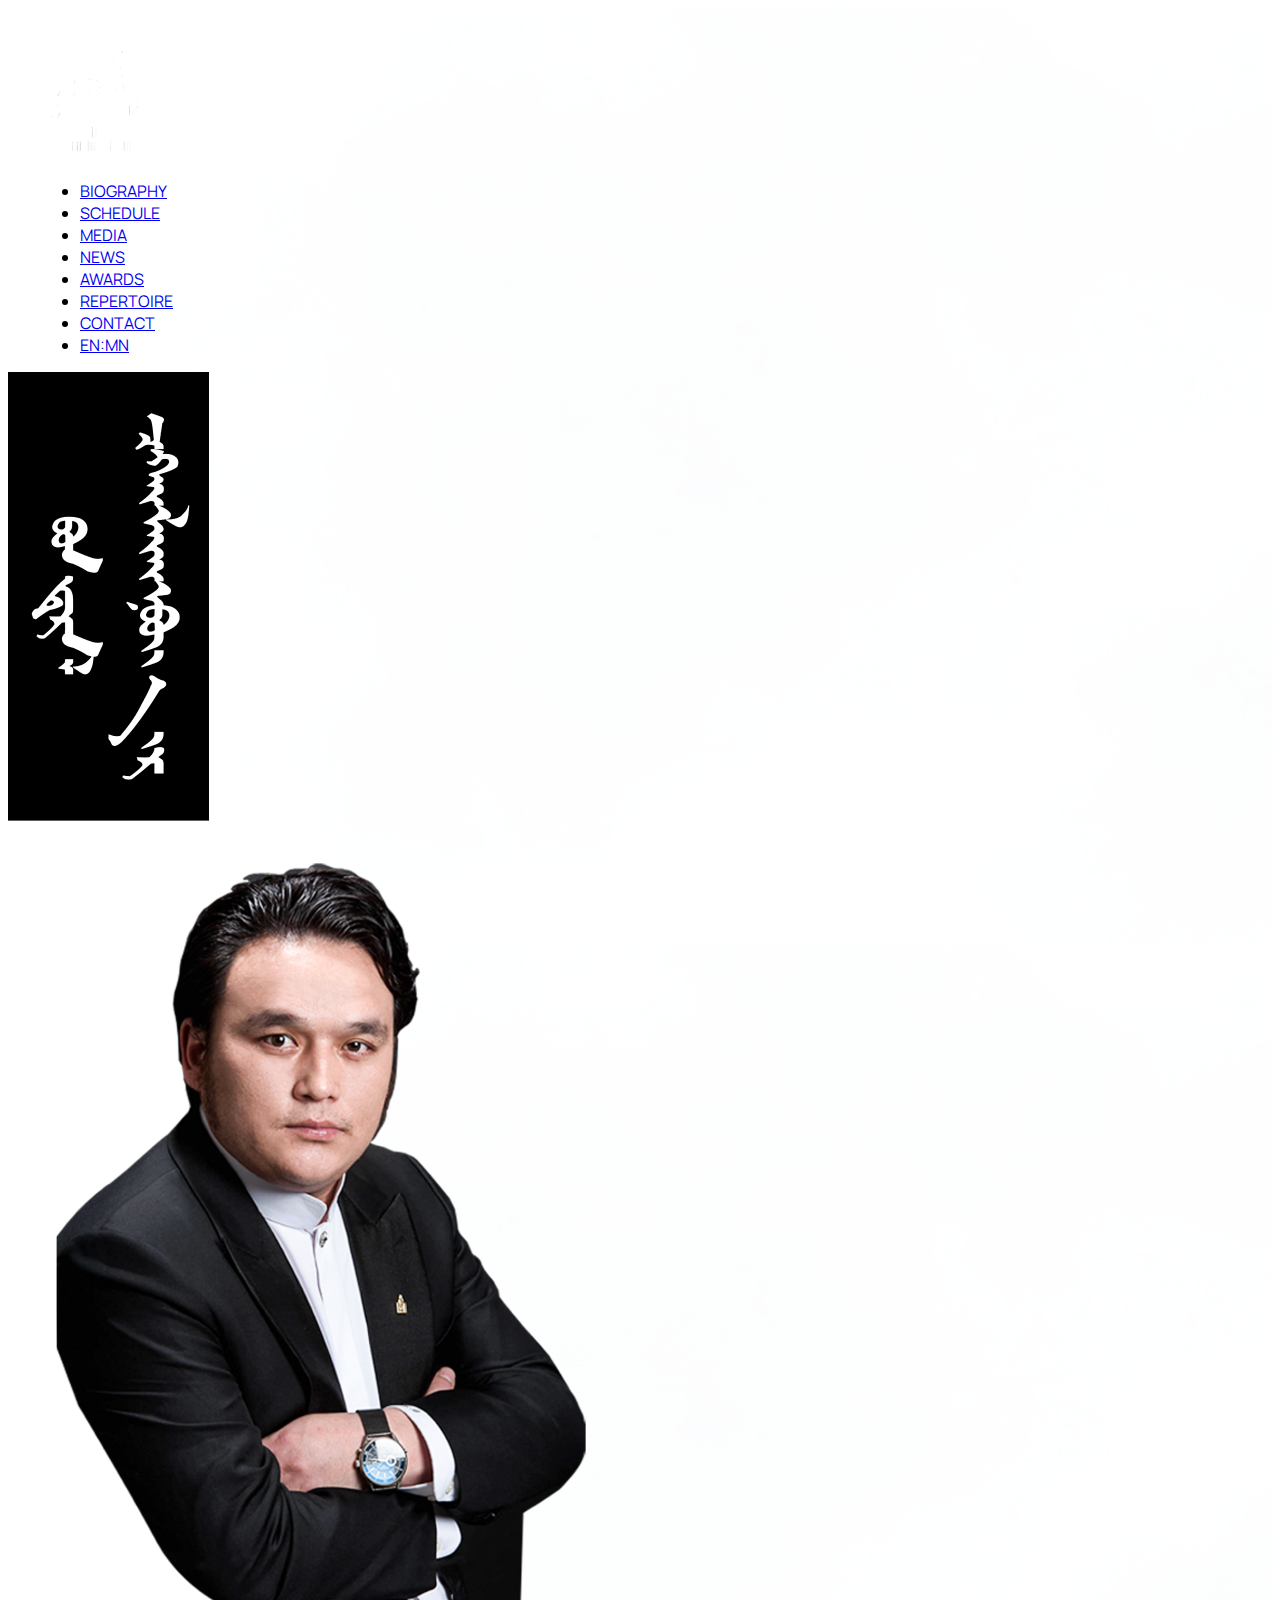
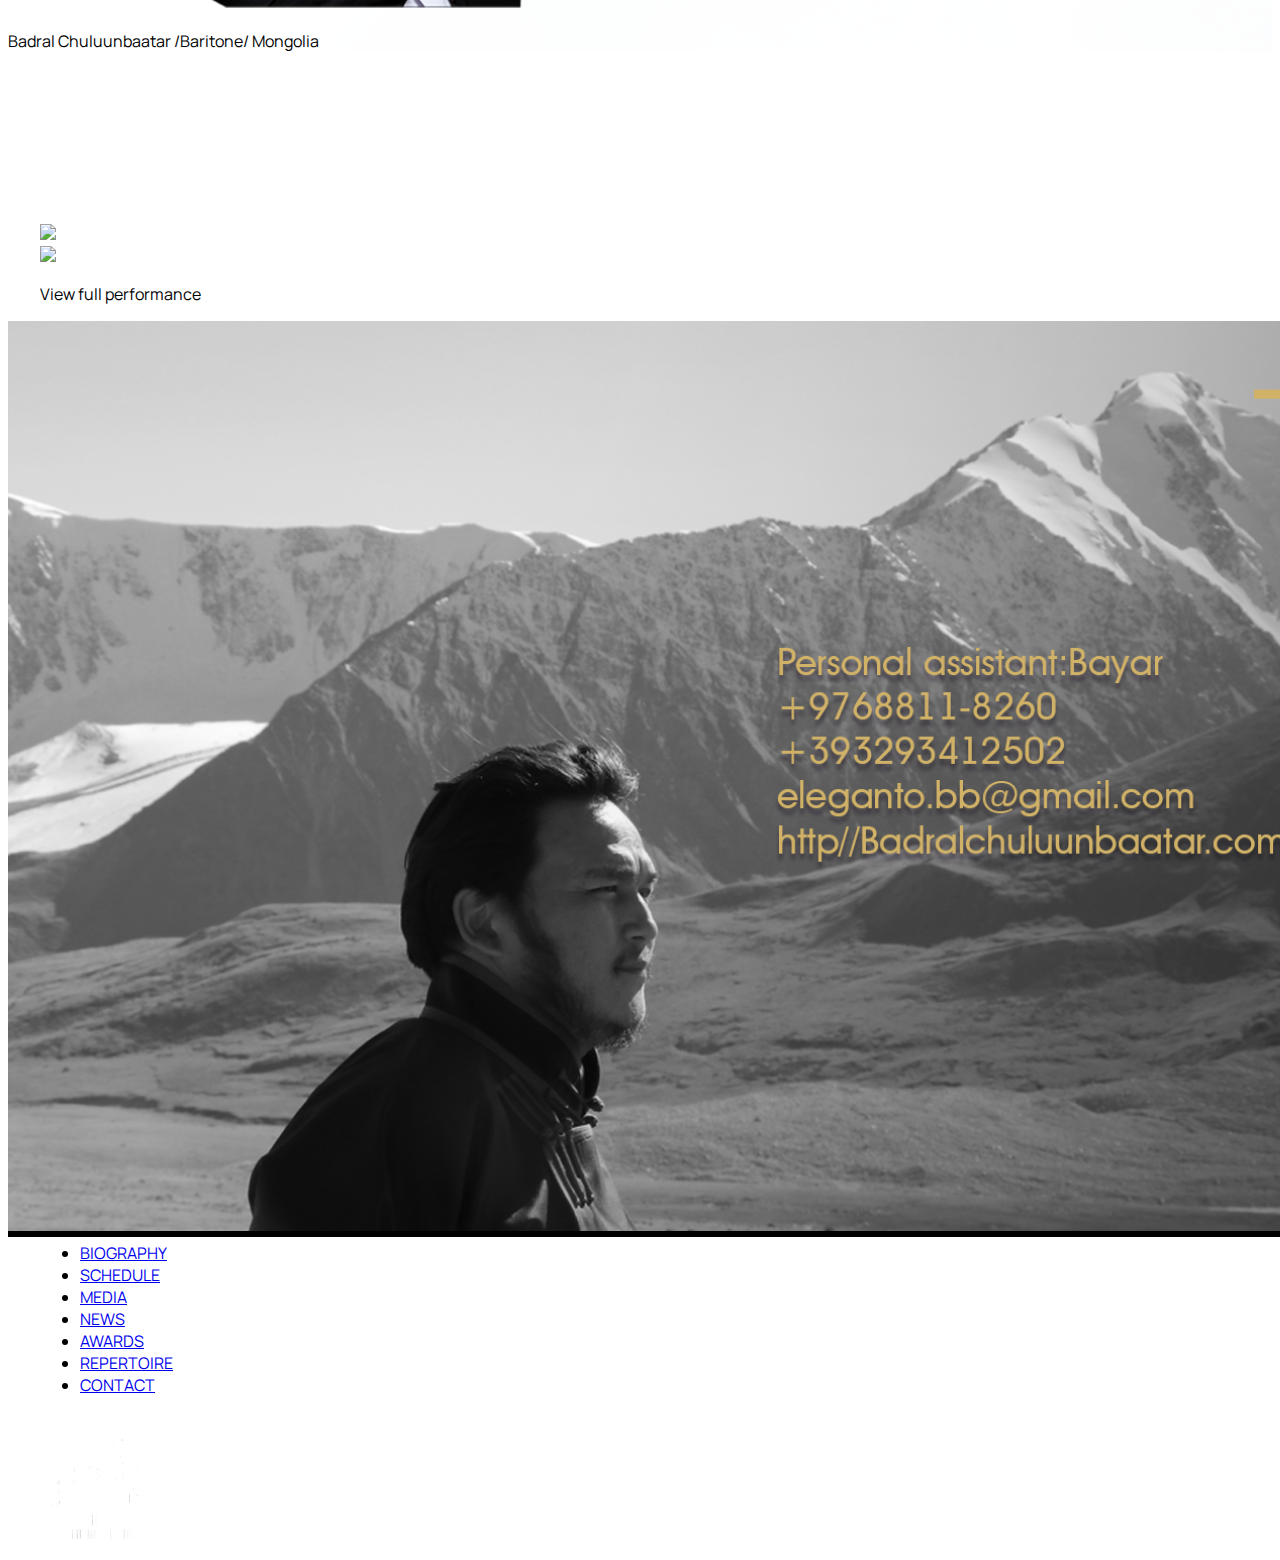
==== index.html @ d3bbe03e "commited" ====
<!DOCTYPE html>
<html lang="en">

<head>
  <meta charset="UTF-8">
  <meta http-equiv="X-UA-Compatible" content="IE=edge">
  <meta name="viewport" content="width=device-width, initial-scale=1.0">
  <title>Badral-Chuluunbaatar</title>
  <link rel="shortcut icon" type="image/png" href="./images/logo.png">
  <script src="https://cdn.tailwindcss.com"></script>
  <script src="https://kit.fontawesome.com/e61ce33beb.js" crossorigin="anonymous"></script>
  <link rel="stylesheet" href="global.css">
</head>

<body class="">
  <header class="bg-black bg-fixed h-screen bg-cover bg-no-repeat bg-left md:bg-center"
    style="background-image: url(/images/үүл\ 2.png);">
    <nav
      class="myContainer fixed md:static px-5 flex justify-between items-center w-full bg-black md:bg-transparent h-[80px] md:h-[140px]">
      <a href="/">
        <img src="images/logo.png" class="h-[60px] md:h-[115px]" />
      </a>
      <div class="text-white text-2xl md:hidden" id="menu-button">
        <i class="fa-sharp fa-solid fa-bars"></i>
      </div>
      <ul
        class="flex gap-5 fixed left-0 top-0 p-10 md:p-0 w-[320px] md:w-auto h-screen md:h-auto md:static flex-col md:flex-row bg-[#2F2F2F] md:bg-transparent"
        id="menu">
        <li class="hover:border-white border-b-2 border-transparent p-1">
          <a href="#" class="text-white">BIOGRAPHY</a>
        </li>
        <li class="hover:border-white border-b-2 border-transparent p-1">
          <a href="#" class="text-white">SCHEDULE</a>
        </li>
        <li class="hover:border-white border-b-2 border-transparent p-1">
          <a href="#" class="text-white">MEDIA</a>
        </li>
        <li class="hover:border-white border-b-2 border-transparent p-1">
          <a href="/news.html" class="text-white">NEWS</a>
        </li>
        <li class="hover:border-white border-b-2 border-transparent p-1">
          <a href="#" class="text-white">AWARDS</a>
        </li>
        <li class="hover:border-white border-b-2 border-transparent p-1">
          <a href="#" class="text-white">REPERTOIRE</a>
        </li>
        <li class="hover:border-white border-b-2 border-transparent p-1">
          <a href="#" class="text-white">CONTACT</a>
        </li>
        <li class=" border-2 p-1">
          <a href="#" class="text-white">EN:MN</a>
        </li>
      </ul>
    </nav>
    <div class="flex flex-col md:flex-row overflow-hidden h-[calc(100vh-139px)]">
      <div class="flex-[3] md:flex-[1] flex h-full object-fit justify-end px-5">
        <div class="flex items-center">
          <img src="images/mongolBichig.png" class="md:h-[70%] object-contain" />
        </div>
        <div class="flex items-end">
          <img src="images/person.png" class="object-contain lg:h-full" />
        </div>
      </div>
      <div class="flex-[1] flex justify-center items-center bg-black md:bg-transparent">
        <p class="text-white text-2xl text-center md:text-3xl w-[300px]">
          Badral Chuluunbaatar
          /Baritone/ Mongolia
        </p>
      </div>
    </div>
  </header>
  <div class="flex justify-center gap-10 bg-black py-7">
    <a href="#" class="text-white text-[30px] hover:scale-150 duration-100"><i class="fa-brands fa-spotify"></i></a>
    <a href="#" class="text-white text-[30px] hover:scale-150 duration-100"><i class="fa-brands fa-youtube"></i></i></a>
    <a href="#" class="text-white text-[30px] hover:scale-150 duration-100"><i
        class="fa-brands fa-square-twitter"></i></i></a>
    <a href="#" class="text-white text-[30px] hover:scale-150 duration-100"><i class="fa-brands fa-instagram"></i></a>
  </div>
  <section class="bg-[#131315]">
    <div class="myContainer sm:px-11 px-5 py-8 sm:py-11">
      <video id="video1" class="md:h-[550px] object-cover bg-black w-full" autoplay muted>
        <source
          src="video/y2mate.com - GVerdi La Traviata Emanuele DAguanno  Badral Chuluunbaatar  Teatro Verdi di Pisa 2021_v720P.mp4"
          type="video/mp4">
        <!-- <source src="mov_bbb.ogg" type="video/ogg"> -->
      </video>
    </div>
  </section>
  <section class="bg-[#060622]">
    <div class="myContainer sm:px-11 px-5 py-8 sm:py-11">
      <img src="https://mariinskiy.com/photos_info/person/baritone/Badral__Chuluunbaatar/big/1575580281_329.jpg"
        class="h-[200px] sm:h-[550px] object-cover w-full" />
    </div>
  </section>
  <section class="bg-[#000]">
    <div class="myContainer sm:px-11 px-5 py-8 sm:py-11">
      <img
        src="https://thevendry.com/cdn-cgi/image/height=1280,width=1280,fit=contain,metadata=none/https%3A%2F%2Fs3.us-east-1.amazonaws.com%2Fuploads.thevendry.co%2F23052%2F1670606468053_66450133_2830422076973423_9157054954370760704_n.jpg"
        class="h-[200px] sm:h-[550px] object-cover w-full" />
    </div>
  </section>
  <div class="bg-[#2F2F2F]">
    <div class="myContainer sm:px-11 px-5 py-5">
      <p class="text-white text-center text-lg">View full performance</p>
    </div>
  </div>
  <section class="bg-[#000]">
    <div class="flex justify-center">
      <img src="/images/contact 2.png" />
    </div>
  </section>

  <footer>
    <div class="bg-black">
      <ul class="flex gap-10 myContainer sm:px-11 px-5 md:flex-row flex-col items-center  py-10 justify-center">
        <li class="hover:border-white border-b-2 border-transparent p-1">
          <a href="#" class="text-white">BIOGRAPHY</a>
        </li>
        <li class="hover:border-white border-b-2 border-transparent p-1">
          <a href="#" class="text-white">SCHEDULE</a>
        </li>
        <li class="hover:border-white border-b-2 border-transparent p-1">
          <a href="#" class="text-white">MEDIA</a>
        </li>
        <li class="hover:border-white border-b-2 border-transparent p-1">
          <a href="#" class="text-white">NEWS</a>
        </li>
        <li class="hover:border-white border-b-2 border-transparent p-1">
          <a href="#" class="text-white">AWARDS</a>
        </li>
        <li class="hover:border-white border-b-2 border-transparent p-1">
          <a href="#" class="text-white">REPERTOIRE</a>
        </li>
        <li class="hover:border-white border-b-2 border-transparent p-1">
          <a href="#" class="text-white">CONTACT</a>
        </li>
      </ul>
    </div>

    <div class="bg-[#060622]">
      <div class="myContainer  sm:px-11 px-5 flex items-center justify-between h-[130px] ">
        <div class="flex-[1]">
          <img src="images/logo.png" class="h-[100px]" />
        </div>
        <div class="flex flex-row gap-10">
          <a href="#" class="text-white text-[30px] hover:scale-150 duration-100"><i
              class="fa-brands fa-spotify"></i></a>
          <a href="#" class="text-white text-[30px] hover:scale-150 duration-100"><i
              class="fa-brands fa-youtube"></i></i></a>
          <a href="#" class="text-white text-[30px] hover:scale-150 duration-100"><i
              class="fa-brands fa-square-twitter"></i></i></a>
          <a href="#" class="text-white text-[30px] hover:scale-150 duration-100"><i
              class="fa-brands fa-instagram"></i></a>
        </div>
      </div>
    </div>

  </footer>

  <script>
    const menuBtn = document.getElementById("menu-button");
    const menu = document.getElementById("menu");

    menuBtn.addEventListener("click", () => {
      menu.classList.toggle("left-[-100%]")
    })
  </script>

</body>

</html>
---- global.css ----
@import url("https://fonts.googleapis.com/css2?family=Manrope:wght@400;800&display=swap");

body * {
  font-family: "Manrope", sans-serif;
  box-sizing: border-box;
}

.myContainer {
  max-width: 1200px;
  margin: auto;
}
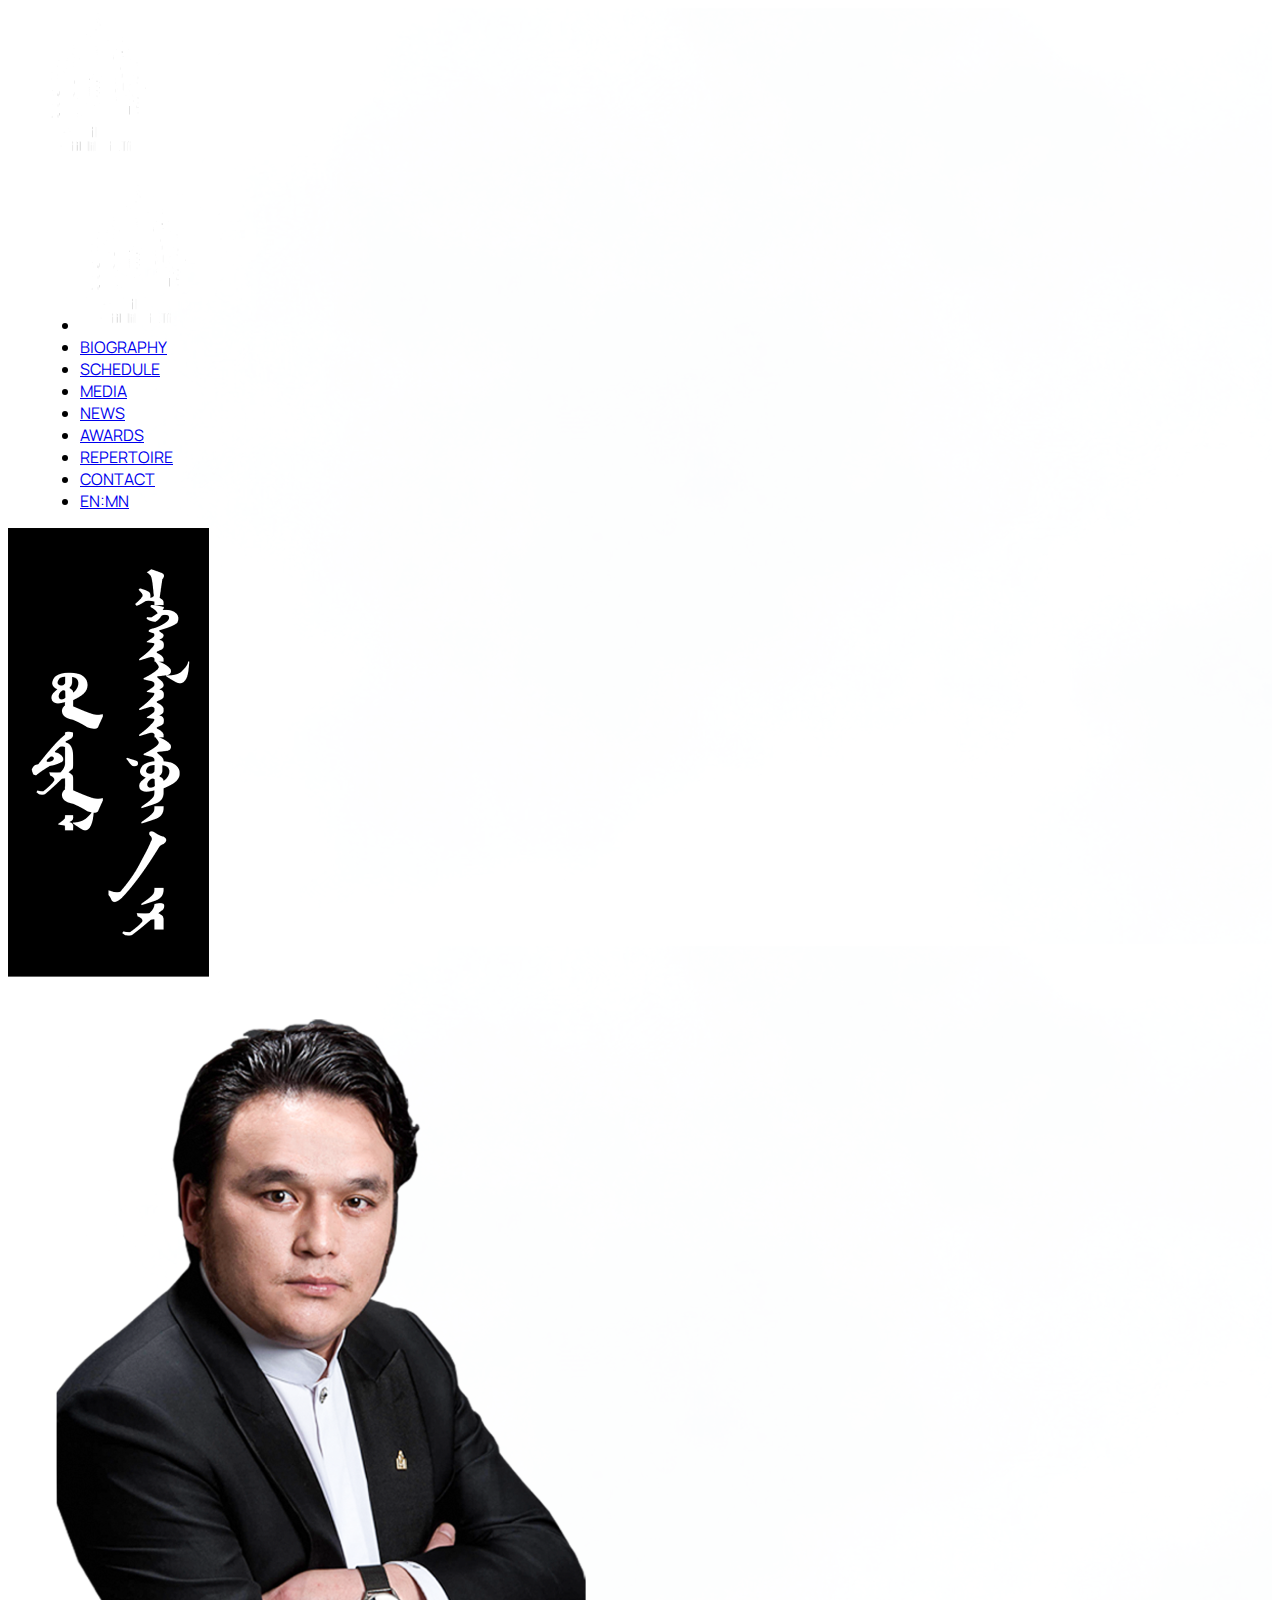
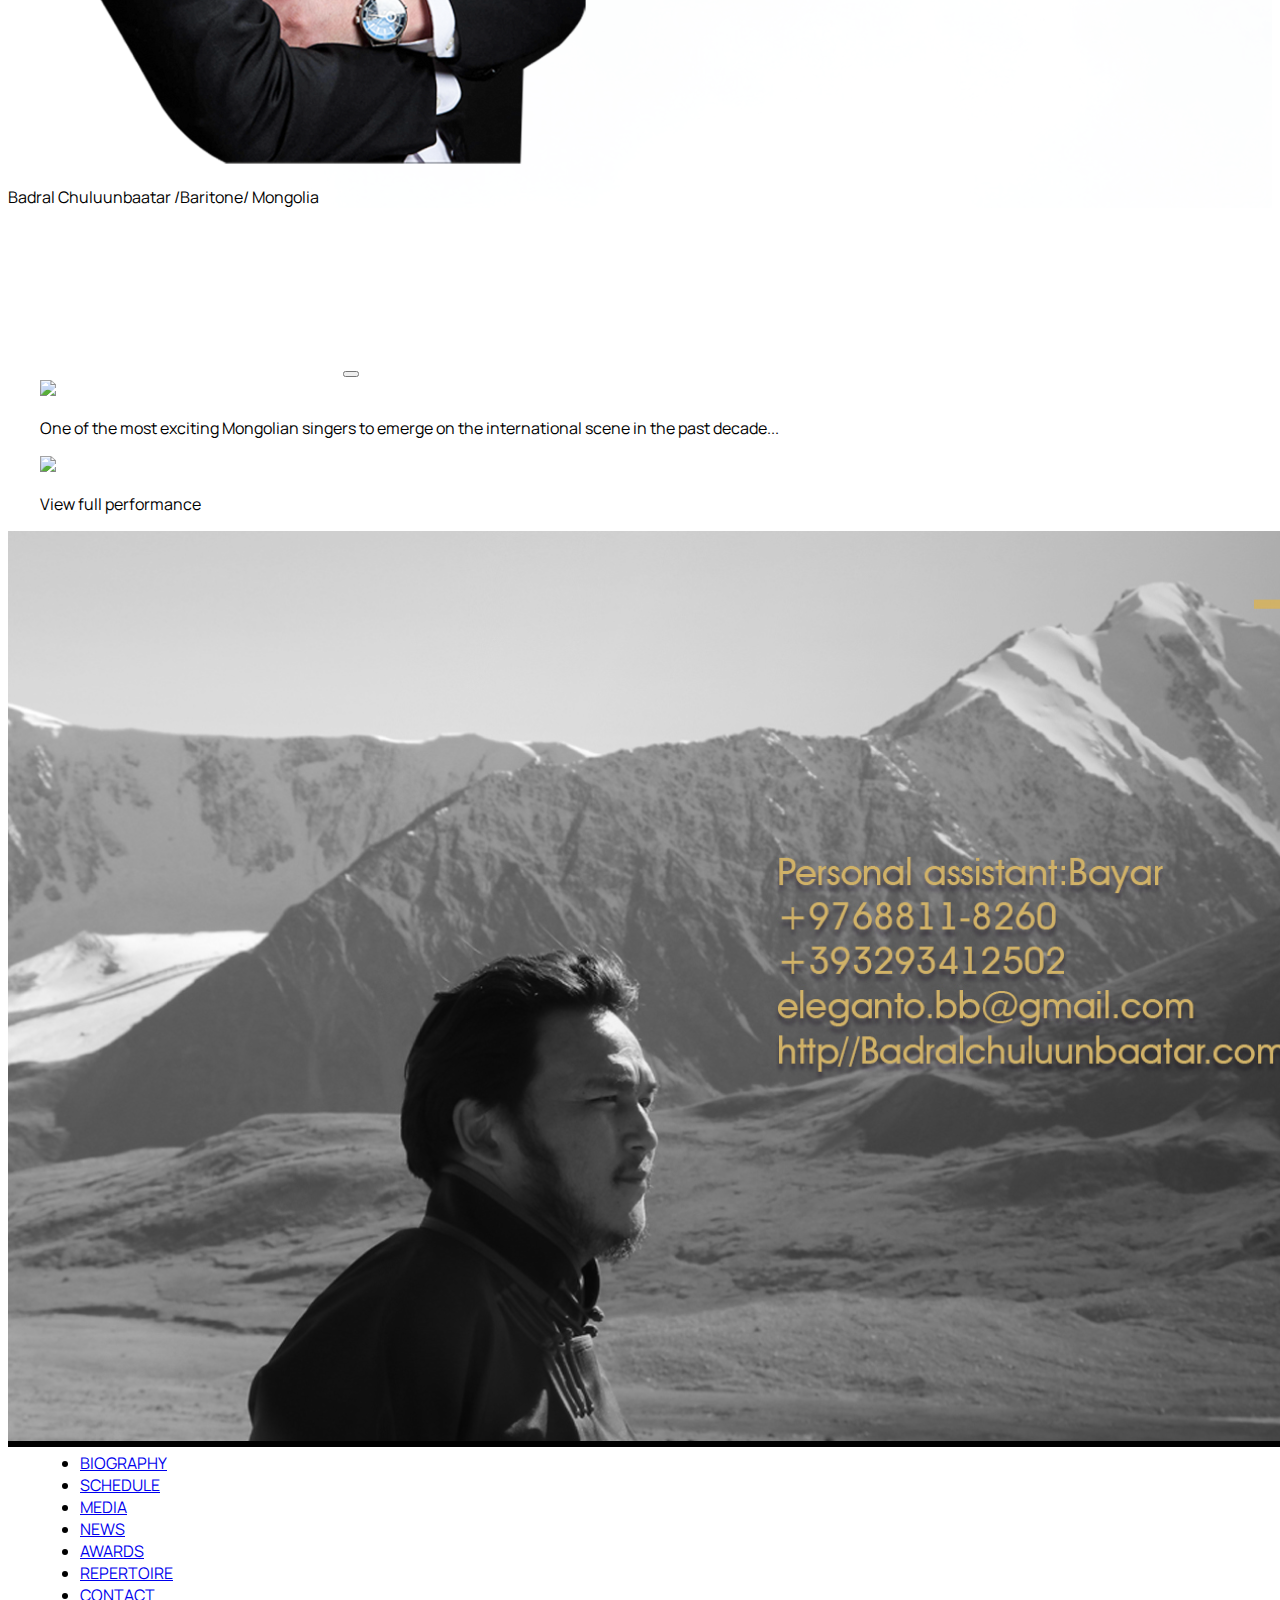
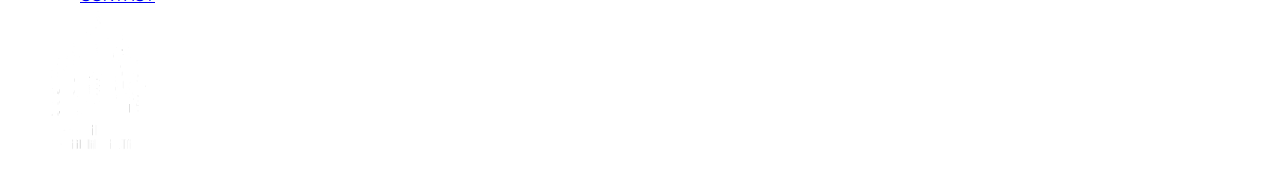
==== commit e2098bd5: "footer video zaslaa" ====
--- a/index.html
+++ b/index.html
@@ -16,7 +16,7 @@
   <header class="bg-black bg-fixed h-screen bg-cover bg-no-repeat bg-left md:bg-center"
     style="background-image: url(/images/үүл\ 2.png);">
     <nav
-      class="myContainer fixed md:static px-5 flex justify-between items-center w-full bg-black md:bg-transparent h-[80px] md:h-[140px]">
+      class="myContainer z-50 fixed md:static px-5 flex justify-between items-center w-full bg-black md:bg-transparent h-[80px] md:h-[140px]">
       <a href="/">
         <img src="images/logo.png" class="h-[60px] md:h-[115px]" />
       </a>
@@ -24,8 +24,11 @@
         <i class="fa-sharp fa-solid fa-bars"></i>
       </div>
       <ul
-        class="flex gap-5 fixed left-0 top-0 p-10 md:p-0 w-[320px] md:w-auto h-screen md:h-auto md:static flex-col md:flex-row bg-[#2F2F2F] md:bg-transparent"
+        class="flex gap-5 fixed transition duration-150  left-[-100%] top-0 py-10 px-20 md:p-0 w-[280px] md:w-auto h-screen md:h-auto md:static flex-col md:flex-row bg-[#2F2F2F] md:bg-transparent"
         id="menu">
+        <li class="w-full flex justify-center md:hidden">
+          <img src="images/logo.png" />
+        </li>
         <li class="hover:border-white border-b-2 border-transparent p-1">
           <a href="#" class="text-white">BIOGRAPHY</a>
         </li>
@@ -44,21 +47,21 @@
         <li class="hover:border-white border-b-2 border-transparent p-1">
           <a href="#" class="text-white">REPERTOIRE</a>
         </li>
-        <li class="hover:border-white border-b-2 border-transparent p-1">
+        <li class="hover:border-white border-b-2 border-transparent p-1  hidden lg:block">
           <a href="#" class="text-white">CONTACT</a>
         </li>
-        <li class=" border-2 p-1">
+        <li class=" border-2 p-1 hidden lg:block">
           <a href="#" class="text-white">EN:MN</a>
         </li>
       </ul>
     </nav>
-    <div class="flex flex-col md:flex-row overflow-hidden h-[calc(100vh-139px)]">
+    <div class="flex flex-col md:flex-row overflow-hidden h-full md:h-[calc(100vh-139px)]">
       <div class="flex-[3] md:flex-[1] flex h-full object-fit justify-end px-5">
         <div class="flex items-center">
           <img src="images/mongolBichig.png" class="md:h-[70%] object-contain" />
         </div>
         <div class="flex items-end">
-          <img src="images/person.png" class="object-contain lg:h-full" />
+          <img src="images/person.png" class="object-contain xl:h-full" />
         </div>
       </div>
       <div class="flex-[1] flex justify-center items-center bg-black md:bg-transparent">
@@ -77,19 +80,35 @@
     <a href="#" class="text-white text-[30px] hover:scale-150 duration-100"><i class="fa-brands fa-instagram"></i></a>
   </div>
   <section class="bg-[#131315]">
-    <div class="myContainer sm:px-11 px-5 py-8 sm:py-11">
-      <video id="video1" class="md:h-[550px] object-cover bg-black w-full" autoplay muted>
-        <source
-          src="video/y2mate.com - GVerdi La Traviata Emanuele DAguanno  Badral Chuluunbaatar  Teatro Verdi di Pisa 2021_v720P.mp4"
-          type="video/mp4">
-        <!-- <source src="mov_bbb.ogg" type="video/ogg"> -->
-      </video>
+    <div class="myContainer  sm:px-11 px-5 py-8 sm:py-11">
+      <div class="relative group/item">
+        <video id="video1" onclick="playPause()" class="md:h-[550px] object-cover bg-black w-full">
+          <source
+            src="video/y2mate.com - GVerdi La Traviata Emanuele DAguanno  Badral Chuluunbaatar  Teatro Verdi di Pisa 2021_v720P.mp4"
+            type="video/mp4">
+          <!-- <source src="mov_bbb.ogg" type="video/ogg"> -->
+        </video>
+        <button id="playButton" onclick="playPause()"
+          class="absolute top-[50%] translate-y-[-50%] drop-shadow-lg left-[50%] translate-x-[-50%] text-white text-[50px] md:text-[70px]">
+          <i class="fa-regular fa-circle-play"></i>
+        </button>
+      </div>
+
     </div>
   </section>
   <section class="bg-[#060622]">
-    <div class="myContainer sm:px-11 px-5 py-8 sm:py-11">
-      <img src="https://mariinskiy.com/photos_info/person/baritone/Badral__Chuluunbaatar/big/1575580281_329.jpg"
-        class="h-[200px] sm:h-[550px] object-cover w-full" />
+    <div class="myContainer sm:px-11 px-5 py-8 sm:py-11 ">
+      <div class="relative">
+        <img src="https://mariinskiy.com/photos_info/person/baritone/Badral__Chuluunbaatar/big/1575580281_329.jpg"
+          class="h-[200px] sm:h-[550px] object-cover w-full" />
+        <p
+          class="absolute drop-shadow-2xl md:text-xl left-3 bottom-3 right-3 md:left-10 md:bottom-10  max-w-[433px] z-50 text-white">
+          One of the most exciting
+          Mongolian singers
+          to emerge on the international scene in the past decade...
+        </p>
+      </div>
+
     </div>
   </section>
   <section class="bg-[#000]">
@@ -138,11 +157,12 @@
     </div>
 
     <div class="bg-[#060622]">
-      <div class="myContainer  sm:px-11 px-5 flex items-center justify-between h-[130px] ">
-        <div class="flex-[1]">
+      <div
+        class="myContainer relative flex-col sm:px-11 p-6 flex md:flex-row items-center justify-between md:h-[130px] ">
+        <div class="md:absolute left-0 pb-6 md:pb-0 md:px-11">
           <img src="images/logo.png" class="h-[100px]" />
         </div>
-        <div class="flex flex-row gap-10">
+        <div class="flex flex-[1] flex-row gap-10 justify-center">
           <a href="#" class="text-white text-[30px] hover:scale-150 duration-100"><i
               class="fa-brands fa-spotify"></i></a>
           <a href="#" class="text-white text-[30px] hover:scale-150 duration-100"><i
@@ -162,8 +182,25 @@
     const menu = document.getElementById("menu");
 
     menuBtn.addEventListener("click", () => {
-      menu.classList.toggle("left-[-100%]")
+      menu.classList.toggle("left-0")
     })
+
+    var myVideo = document.getElementById("video1");
+    const playButton = document.getElementById("playButton")
+
+    function playPause() {
+      if (myVideo.paused) {
+        myVideo.play();
+        // playButton.innerHTML = `<i class="fa-regular fa-circle-pause" class="invisible hover:visible"></i>`;
+        playButton.innerHTML = '';
+      }
+      else {
+        myVideo.pause();
+        playButton.innerHTML = `<i class="fa-regular fa-circle-play"></i>`;
+
+      }
+    }
+
   </script>
 
 </body>
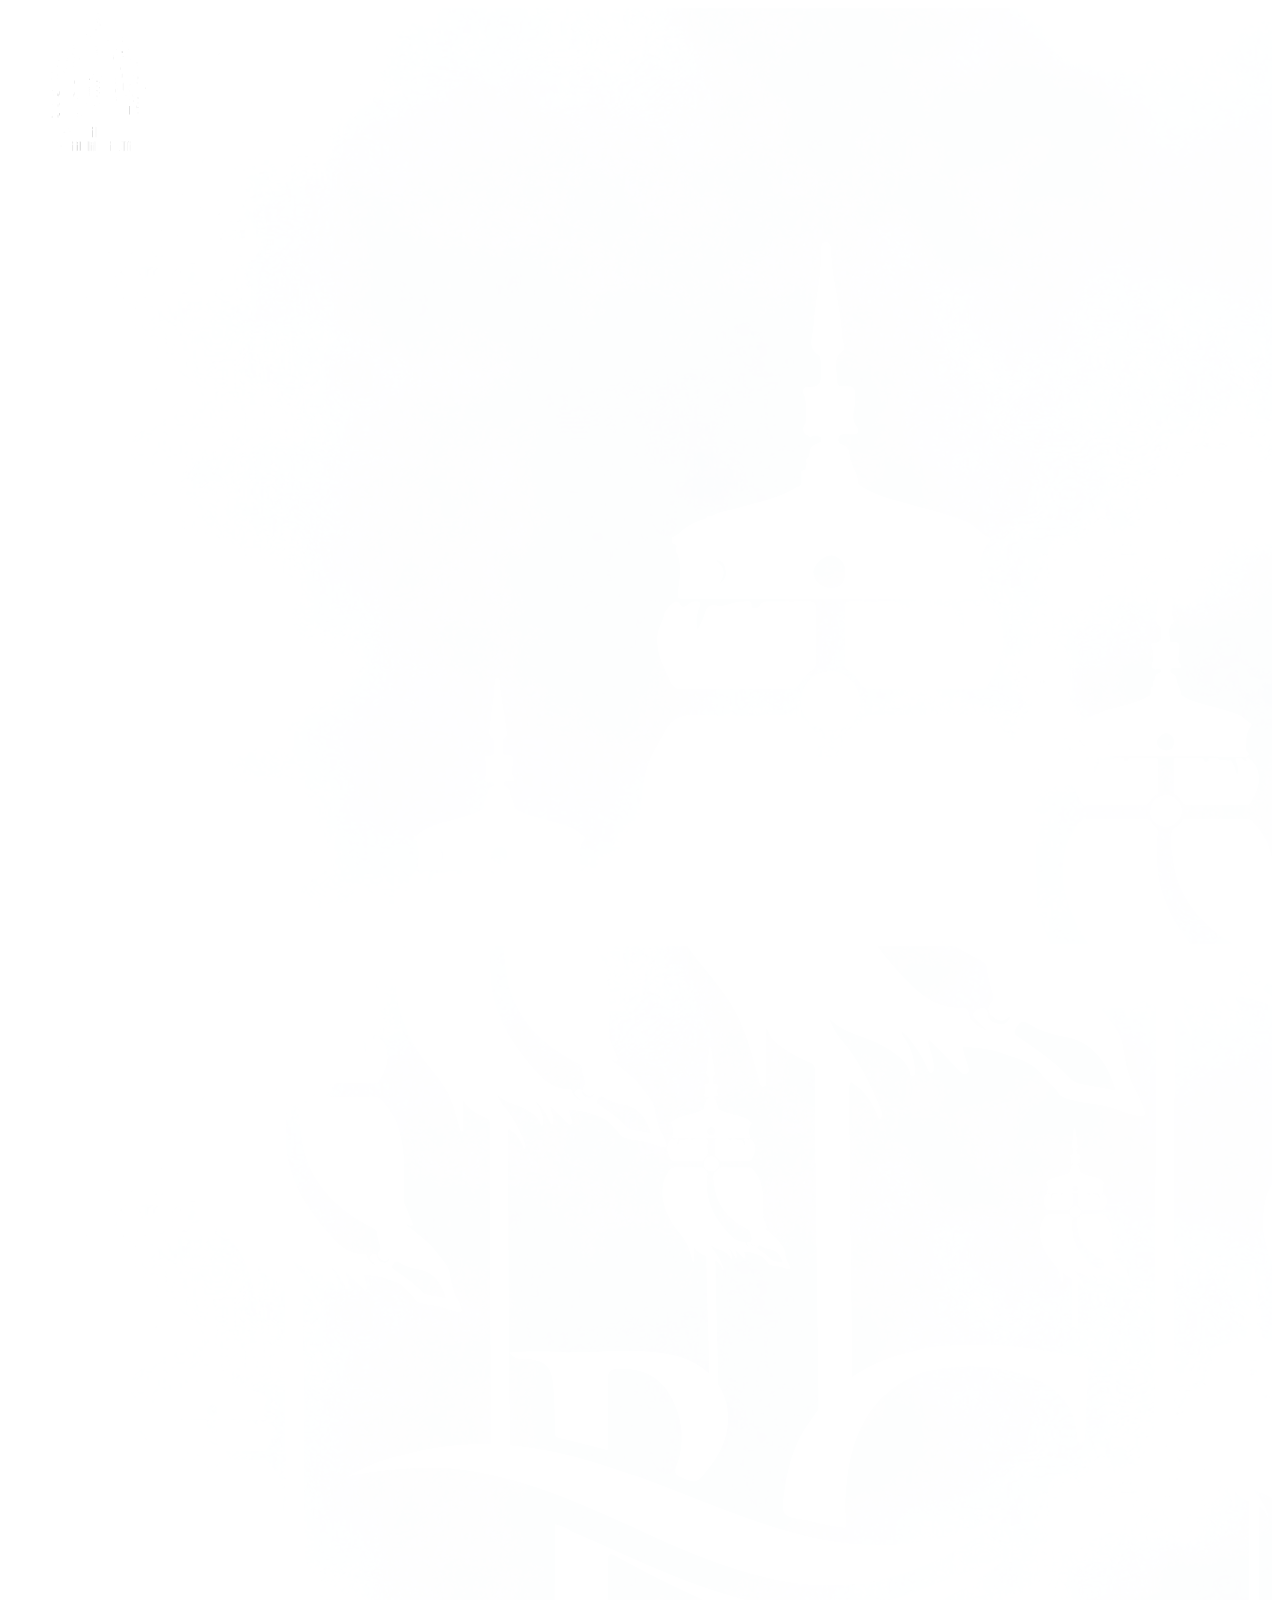
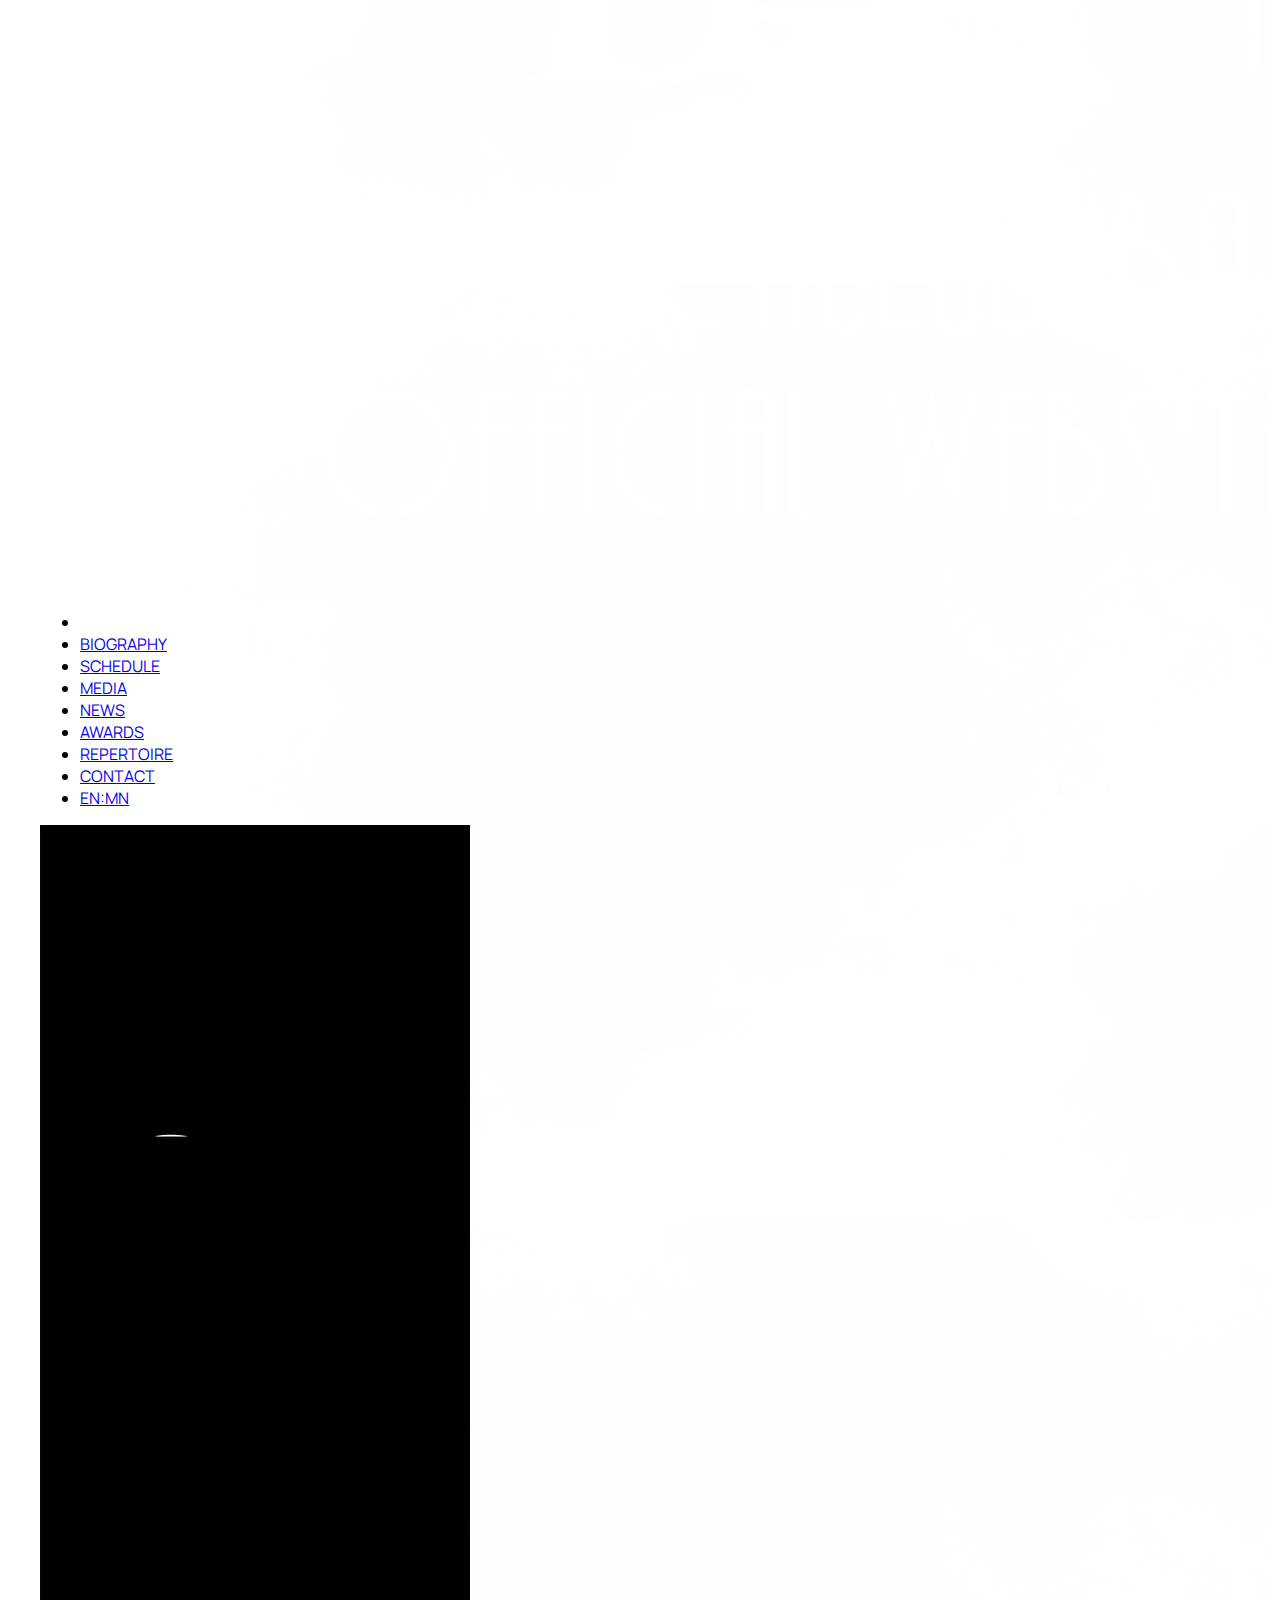
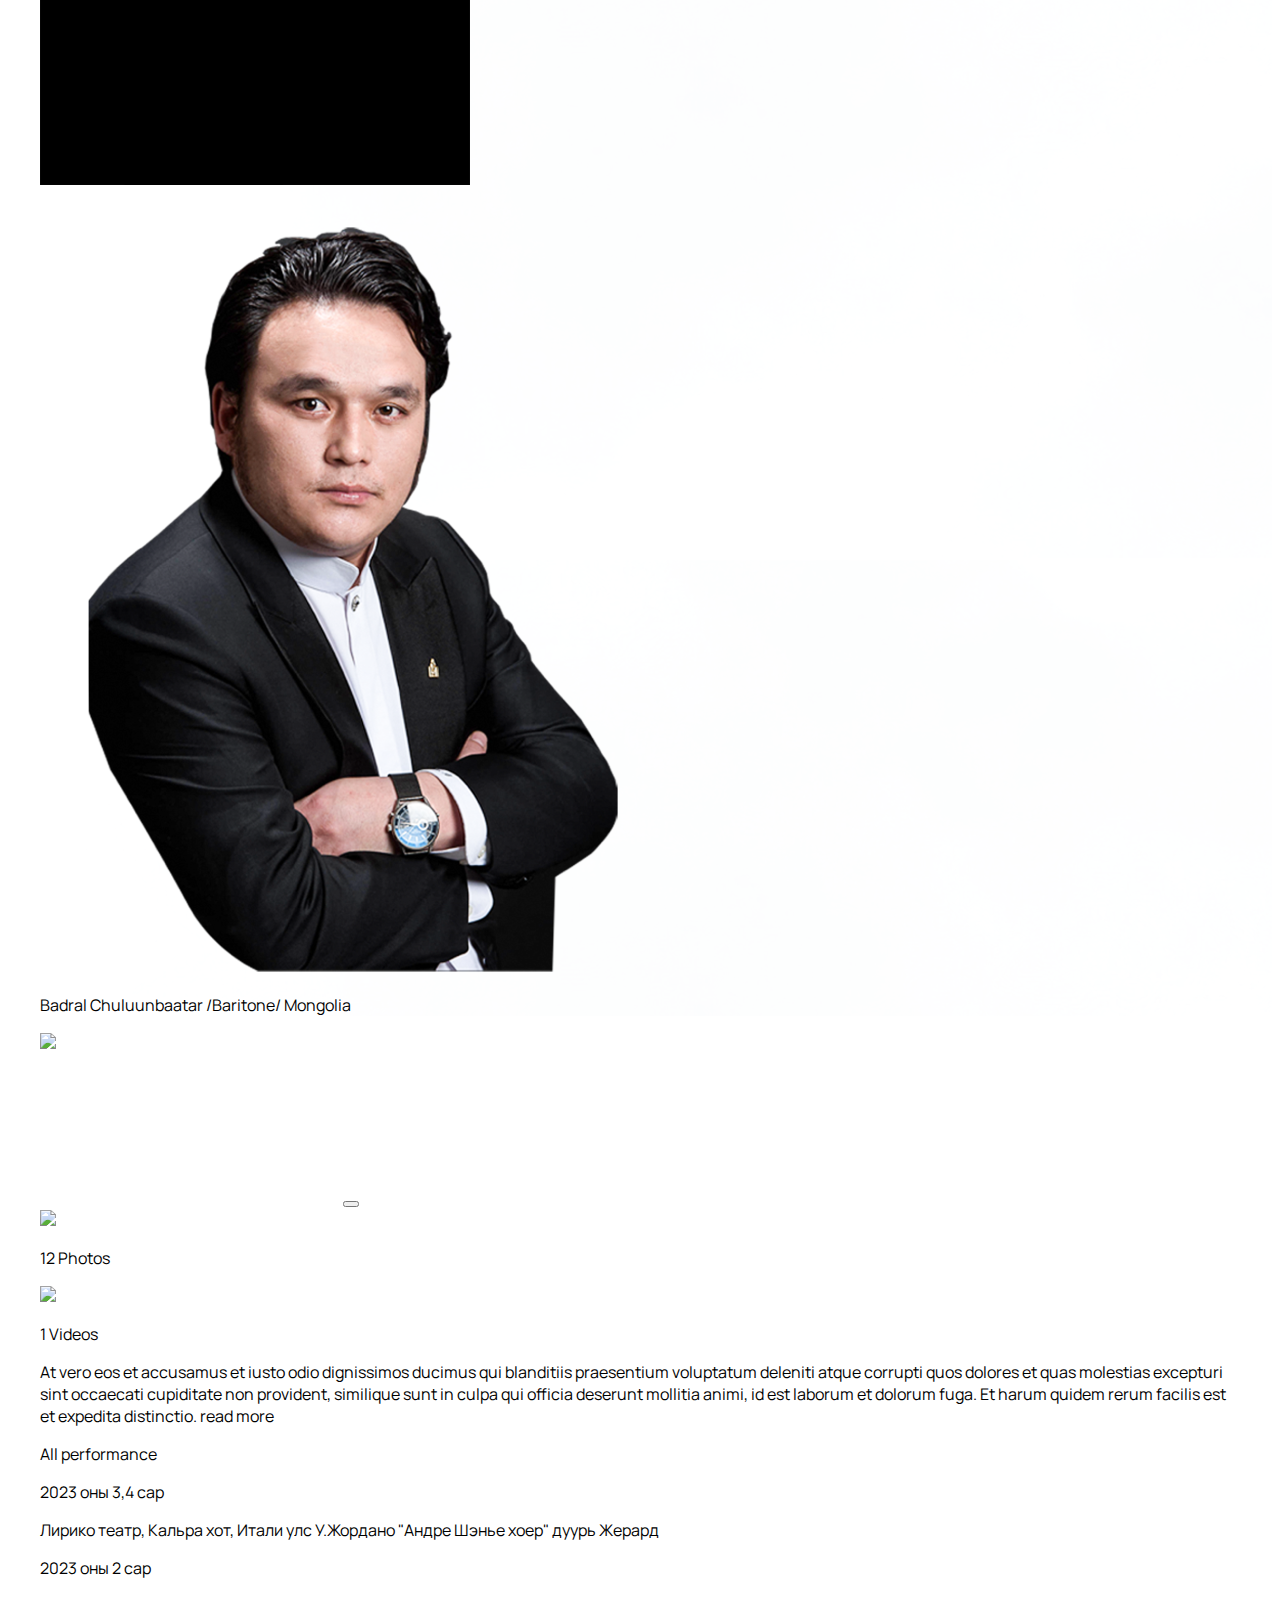
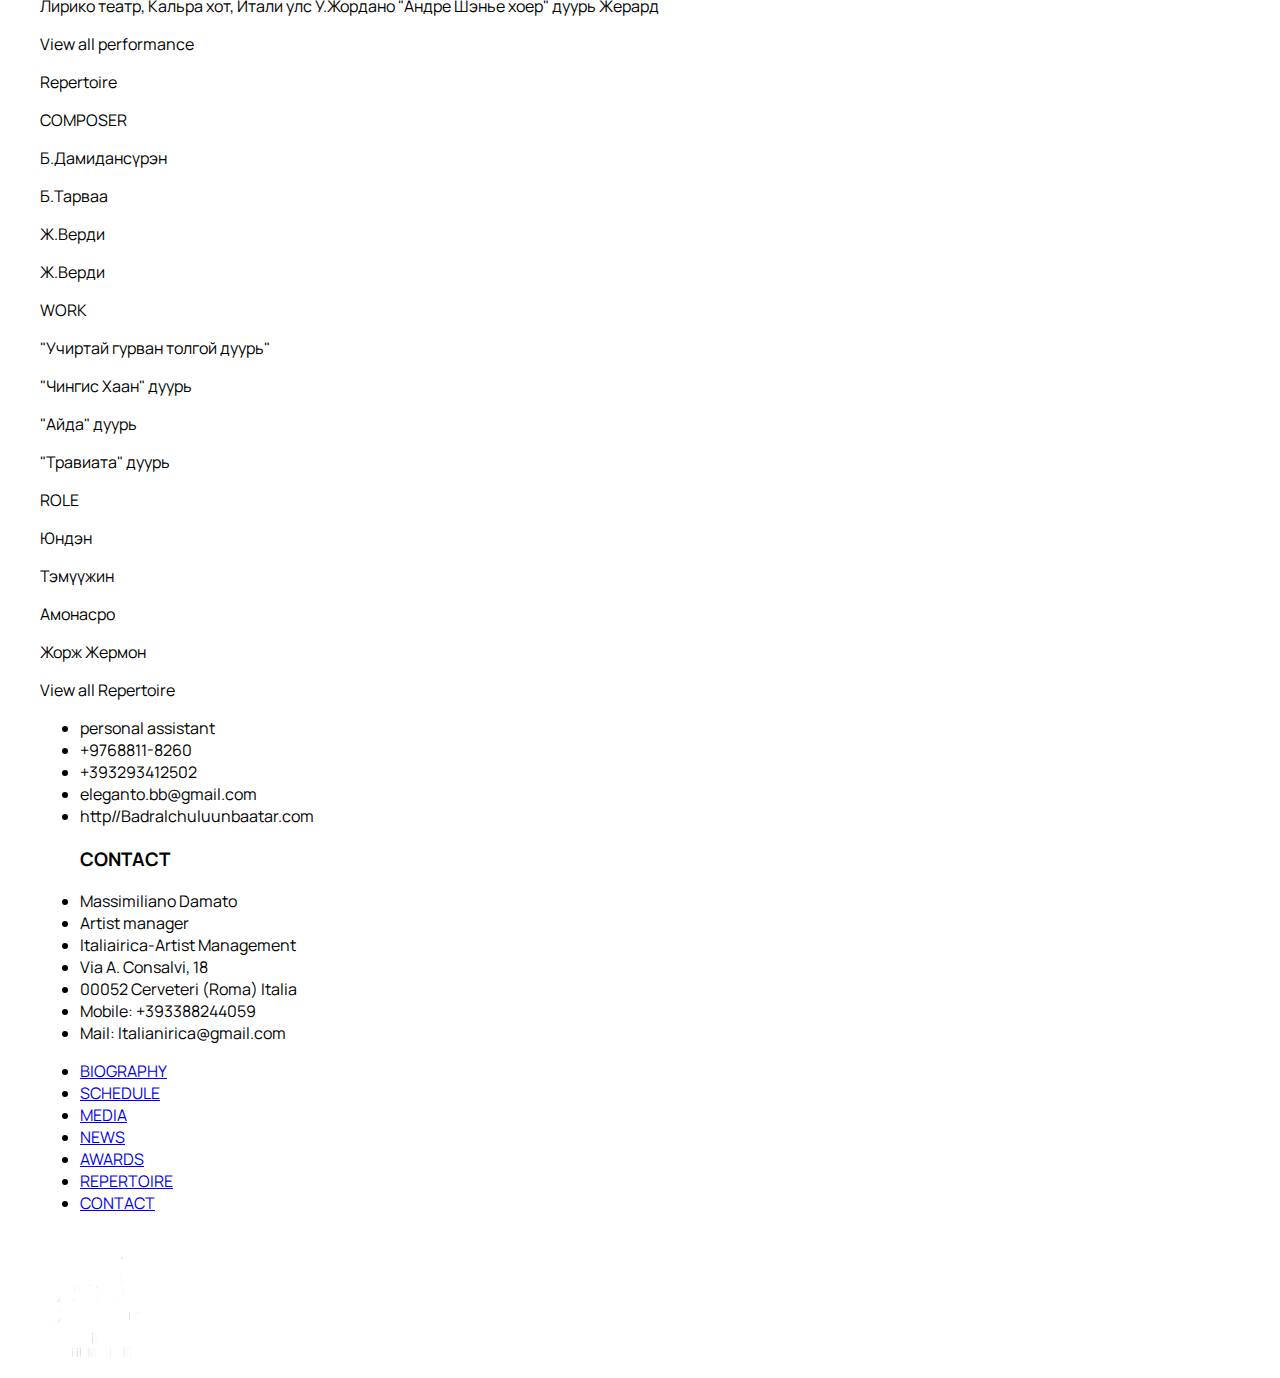
==== commit d8836929: "commit" ====
--- a/index.html
+++ b/index.html
@@ -13,7 +13,7 @@
 </head>
 
 <body class="">
-  <header class="bg-black bg-fixed h-screen bg-cover bg-no-repeat bg-left md:bg-center"
+  <header class="select-none bg-black bg-fixed h-screen bg-cover bg-no-repeat bg-left"
     style="background-image: url(/images/үүл\ 2.png);">
     <nav
       class="myContainer z-50 fixed md:static px-5 flex justify-between items-center w-full bg-black md:bg-transparent h-[80px] md:h-[140px]">
@@ -27,7 +27,7 @@
         class="flex gap-5 fixed transition duration-150  left-[-100%] top-0 py-10 px-20 md:p-0 w-[280px] md:w-auto h-screen md:h-auto md:static flex-col md:flex-row bg-[#2F2F2F] md:bg-transparent"
         id="menu">
         <li class="w-full flex justify-center md:hidden">
-          <img src="images/logo.png" />
+          <img src="images/logo2.png" />
         </li>
         <li class="hover:border-white border-b-2 border-transparent p-1">
           <a href="#" class="text-white">BIOGRAPHY</a>
@@ -55,13 +55,14 @@
         </li>
       </ul>
     </nav>
-    <div class="flex flex-col md:flex-row overflow-hidden h-full md:h-[calc(100vh-139px)]">
+    <div
+      class="myContainer flex flex-col pt-[80px] md:pt-0 md:flex-row overflow-hidden h-full md:h-[calc(100vh-139px)]">
       <div class="flex-[3] md:flex-[1] flex h-full object-fit justify-end px-5">
         <div class="flex items-center">
-          <img src="images/mongolBichig.png" class="md:h-[70%] object-contain" />
-        </div>
-        <div class="flex items-end">
-          <img src="images/person.png" class="object-contain xl:h-full" />
+          <img src="images/mongol.gif" class="md:h-[70%] max-h-[300px] object-contain" />
+        </div>
+        <div class="flex justify-center items-end w-full">
+          <img src="images/person.png" class="object-contain max-h-[400px]  xl:h-full" />
         </div>
       </div>
       <div class="flex-[1] flex justify-center items-center bg-black md:bg-transparent">
@@ -79,55 +80,168 @@
         class="fa-brands fa-square-twitter"></i></i></a>
     <a href="#" class="text-white text-[30px] hover:scale-150 duration-100"><i class="fa-brands fa-instagram"></i></a>
   </div>
-  <section class="bg-[#131315]">
-    <div class="myContainer  sm:px-11 px-5 py-8 sm:py-11">
-      <div class="relative group/item">
-        <video id="video1" onclick="playPause()" class="md:h-[550px] object-cover bg-black w-full">
-          <source
-            src="video/y2mate.com - GVerdi La Traviata Emanuele DAguanno  Badral Chuluunbaatar  Teatro Verdi di Pisa 2021_v720P.mp4"
-            type="video/mp4">
-          <!-- <source src="mov_bbb.ogg" type="video/ogg"> -->
-        </video>
-        <button id="playButton" onclick="playPause()"
-          class="absolute top-[50%] translate-y-[-50%] drop-shadow-lg left-[50%] translate-x-[-50%] text-white text-[50px] md:text-[70px]">
-          <i class="fa-regular fa-circle-play"></i>
-        </button>
-      </div>
-
+  <section class="bg-[#000]">
+    <div class="myContainer sm:px-11 px-5 pb-8 sm:pb-11">
+      <div class="grid grid-cols-1 md:grid-cols-5 h-fit gap-5 md:gap-0">
+        <div class="hidden md:block">
+          <img
+            src="https://thevendry.com/cdn-cgi/image/height=1280,width=1280,fit=contain,metadata=none/https%3A%2F%2Fs3.us-east-1.amazonaws.com%2Fuploads.thevendry.co%2F23052%2F1670606468053_66450133_2830422076973423_9157054954370760704_n.jpg"
+            class="w-full object-cover md:h-full h-[180px]" />
+        </div>
+        <div class="md:col-span-3">
+          <div class="relative group/item">
+            <video id="video1" onclick="playPause()" class="md:h-[400px] object-cover bg-black w-full">
+              <source
+                src="video/y2mate.com - GVerdi La Traviata Emanuele DAguanno  Badral Chuluunbaatar  Teatro Verdi di Pisa 2021_v720P.mp4"
+                type="video/mp4">
+            </video>
+            <button id="playButton" onclick="playPause()"
+              class="absolute top-[50%] translate-y-[-50%] drop-shadow-lg left-[50%] translate-x-[-50%] text-white text-[50px] md:text-[70px]">
+              <i class="fa-regular fa-circle-play"></i>
+            </button>
+          </div>
+        </div>
+        <div class="flex flex-col gap-5 md:gap-0">
+          <div class="flex-1 relative group/image overflow-hidden">
+            <img
+              src="https://thevendry.com/cdn-cgi/image/height=1280,width=1280,fit=contain,metadata=none/https%3A%2F%2Fs3.us-east-1.amazonaws.com%2Fuploads.thevendry.co%2F23052%2F1670606468053_66450133_2830422076973423_9157054954370760704_n.jpg"
+              class=" w-full object-cover md:h-full h-[180px]" />
+            <div
+              class="absolute flex-col  duration-200 group-hover/image:scale-125 left-0 top-0 w-full h-full flex justify-center items-center text-white text-[40px] backdrop-blur-[2px] bg-white/10">
+              <i class="fa-solid fa-images"></i>
+              <p class="text-[18px] font-semibold">12 Photos</p>
+            </div>
+          </div>
+          <div class="flex-1 relative group/image overflow-hidden">
+            <img
+              src="https://thevendry.com/cdn-cgi/image/height=1280,width=1280,fit=contain,metadata=none/https%3A%2F%2Fs3.us-east-1.amazonaws.com%2Fuploads.thevendry.co%2F23052%2F1670606468053_66450133_2830422076973423_9157054954370760704_n.jpg"
+              class=" w-full object-cover md:h-full h-[180px]" />
+            <div
+              class="absolute flex-col duration-200 group-hover/image:scale-125 left-0 top-0 w-full h-full flex justify-center items-center text-white text-[40px] backdrop-blur-[2px] bg-white/10">
+              <i class="fa-solid fa-film"></i>
+              <p class="text-[18px] font-semibold">1 Videos</p>
+            </div>
+          </div>
+        </div>
+      </div>
+      <div>
+        <p class="text-white pt-5 md:pt-10">
+          At vero eos et accusamus et iusto odio dignissimos ducimus qui blanditiis praesentium voluptatum deleniti
+          atque corrupti
+          quos dolores et quas molestias excepturi sint occaecati cupiditate non provident, similique sunt in culpa qui
+          officia
+          deserunt mollitia animi, id est laborum et dolorum fuga. Et harum quidem rerum facilis est et expedita
+          distinctio.
+          <span class="text-yellow-300">read more</span>
+        </p>
+      </div>
     </div>
   </section>
-  <section class="bg-[#060622]">
-    <div class="myContainer sm:px-11 px-5 py-8 sm:py-11 ">
-      <div class="relative">
-        <img src="https://mariinskiy.com/photos_info/person/baritone/Badral__Chuluunbaatar/big/1575580281_329.jpg"
-          class="h-[200px] sm:h-[550px] object-cover w-full" />
-        <p
-          class="absolute drop-shadow-2xl md:text-xl left-3 bottom-3 right-3 md:left-10 md:bottom-10  max-w-[433px] z-50 text-white">
-          One of the most exciting
-          Mongolian singers
-          to emerge on the international scene in the past decade...
-        </p>
-      </div>
-
+
+  <section class="bg-black">
+    <div class="myContainer lg:grid gap-5 grid-cols-2  sm:px-11 px-5 py-8 sm:py-11">
+      <div class="mb-10 md:mb-0">
+        <div class="mb-5 flex flex-col items-center">
+          <p class="text-xl text-yellow-300 text-center">All performance</p>
+          <div class="bg-yellow-500 h-1 w-44  rounded-[100%]"></div>
+        </div>
+        <div class="border-2 border-yellow-300 p-5 flex mb-5 flex-col xl:flex-row gap-5">
+          <div class="flex flex-col items-center">
+            <p class="text-2xl text-yellow-300 min-w-[190px]">2023 оны 3,4 сар</p>
+
+            <div class="bg-yellow-500 h-1 w-44  rounded-[100%]"></div>
+          </div>
+          <p class="text-white lg:text-sm flex-[2]">
+            Лирико театр, Кальра хот, Итали улс
+            У.Жордано "Андре Шэнье хоер" дуурь Жерард
+          </p>
+        </div>
+        <div class="border-2 border-yellow-300 p-5 flex mb-5 flex-col xl:flex-row gap-5">
+          <div class="flex flex-col items-center">
+            <p class="text-2xl text-yellow-300 min-w-[190px]">2023 оны 2 сар</p>
+            <div class="bg-yellow-500 h-1 w-44  rounded-[100%]"></div>
+          </div>
+          <p class="text-white lg:text-sm flex-[2]">
+            Лирико театр, Кальра хот, Итали улс
+            У.Жордано "Андре Шэнье хоер" дуурь Жерард
+          </p>
+        </div>
+        <div>
+          <p class="text-xl text-yellow-300 text-center">View all performance</p>
+        </div>
+      </div>
+      <div class="flex flex-col">
+        <div class="mb-5 flex flex-col items-center">
+          <p class="text-xl text-yellow-300 text-center">Repertoire</p>
+          <div class="bg-yellow-500 h-1 w-44  rounded-[100%]"></div>
+        </div>
+        <div
+          class="lg:text-sm flex-[1] border-2 border-yellow-300 p-5 flex mb-5 flex-col sm:flex-row justify-between gap-5">
+          <div>
+            <p class="text-yellow-300 text-center">COMPOSER</p>
+            <p class="text-white">Б.Дамидансүрэн</p>
+            <p class="text-white">Б.Тарваа</p>
+            <p class="text-white">Ж.Верди</p>
+            <p class="text-white">Ж.Верди</p>
+          </div>
+          <div>
+            <p class="text-yellow-300 text-center">WORK</p>
+            <p class="text-white">"Учиртай гурван толгой дуурь"</p>
+            <p class="text-white">"Чингис Хаан" дуурь</p>
+            <p class="text-white">"Айда" дуурь</p>
+            <p class="text-white">"Травиата" дуурь</p>
+          </div>
+          <div>
+            <p class="text-yellow-300 text-center">ROLE</p>
+            <p class="text-white">Юндэн</p>
+            <p class="text-white">Тэмүүжин</p>
+            <p class="text-white">Амонасро</p>
+            <p class="text-white">Жорж Жермон</p>
+          </div>
+        </div>
+        <div>
+          <p class="text-xl text-yellow-300 text-center">View all Repertoire</p>
+        </div>
+      </div>
     </div>
   </section>
   <section class="bg-[#000]">
-    <div class="myContainer sm:px-11 px-5 py-8 sm:py-11">
-      <img
-        src="https://thevendry.com/cdn-cgi/image/height=1280,width=1280,fit=contain,metadata=none/https%3A%2F%2Fs3.us-east-1.amazonaws.com%2Fuploads.thevendry.co%2F23052%2F1670606468053_66450133_2830422076973423_9157054954370760704_n.jpg"
-        class="h-[200px] sm:h-[550px] object-cover w-full" />
+
+    <div class="myContainer sm:px-11 px-5 pt-8 sm:pt-11 ">
+      <div class="md:h-[600px] md:grid grid-cols-5 p-5 md:p-10"
+        style="background-image:url(https://images.unsplash.com/photo-1616910137498-6df8ba3be624?ixlib=rb-4.0.3&ixid=MnwxMjA3fDB8MHxwaG90by1wYWdlfHx8fGVufDB8fHx8&auto=format&fit=crop&w=1032&q=80)">
+        <div class="col-span-2">
+        </div>
+        <div
+          class="col-span-3 relative p-5 border-4 border-l-0 border-b-0 border-yellow-300 flex justify-center lg:justify-start items-center">
+          <div>
+            <div class="flex flex-col-reverse lg:flex-row gap-5 text-yellow-300">
+              <ul class="lg:mt-10">
+                <li>personal assistant</li>
+                <li>+9768811-8260</li>
+                <li>+393293412502</li>
+                <li>eleganto.bb@gmail.com</li>
+                <li>http//Badralchuluunbaatar.com</li>
+              </ul>
+              <ul>
+                <h3 class="text-2xl text-white">CONTACT</h3>
+
+                <li>Massimiliano Damato</li>
+                <li>Artist manager</li>
+                <li>Italiairica-Artist Management</li>
+                <li>Via A. Consalvi, 18</li>
+                <li>00052 Cerveteri (Roma) Italia</li>
+                <li>Mobile: +393388244059</li>
+                <li>Mail: Italianirica@gmail.com</li>
+              </ul>
+            </div>
+          </div>
+          <div class="absolute right-0 bottom-0 h-1 w-[70%] bg-yellow-300"></div>
+        </div>
+      </div>
     </div>
   </section>
-  <div class="bg-[#2F2F2F]">
-    <div class="myContainer sm:px-11 px-5 py-5">
-      <p class="text-white text-center text-lg">View full performance</p>
-    </div>
-  </div>
-  <section class="bg-[#000]">
-    <div class="flex justify-center">
-      <img src="/images/contact 2.png" />
-    </div>
-  </section>
+
 
   <footer>
     <div class="bg-black">
@@ -142,8 +256,7 @@
           <a href="#" class="text-white">MEDIA</a>
         </li>
         <li class="hover:border-white border-b-2 border-transparent p-1">
-          <a href="#" class="text-white">NEWS</a>
-        </li>
+          <a href="/news.html" class="text-white">NEWS</a>
         <li class="hover:border-white border-b-2 border-transparent p-1">
           <a href="#" class="text-white">AWARDS</a>
         </li>
@@ -156,7 +269,7 @@
       </ul>
     </div>
 
-    <div class="bg-[#060622]">
+    <div class="bg-[#000]">
       <div
         class="myContainer relative flex-col sm:px-11 p-6 flex md:flex-row items-center justify-between md:h-[130px] ">
         <div class="md:absolute left-0 pb-6 md:pb-0 md:px-11">
